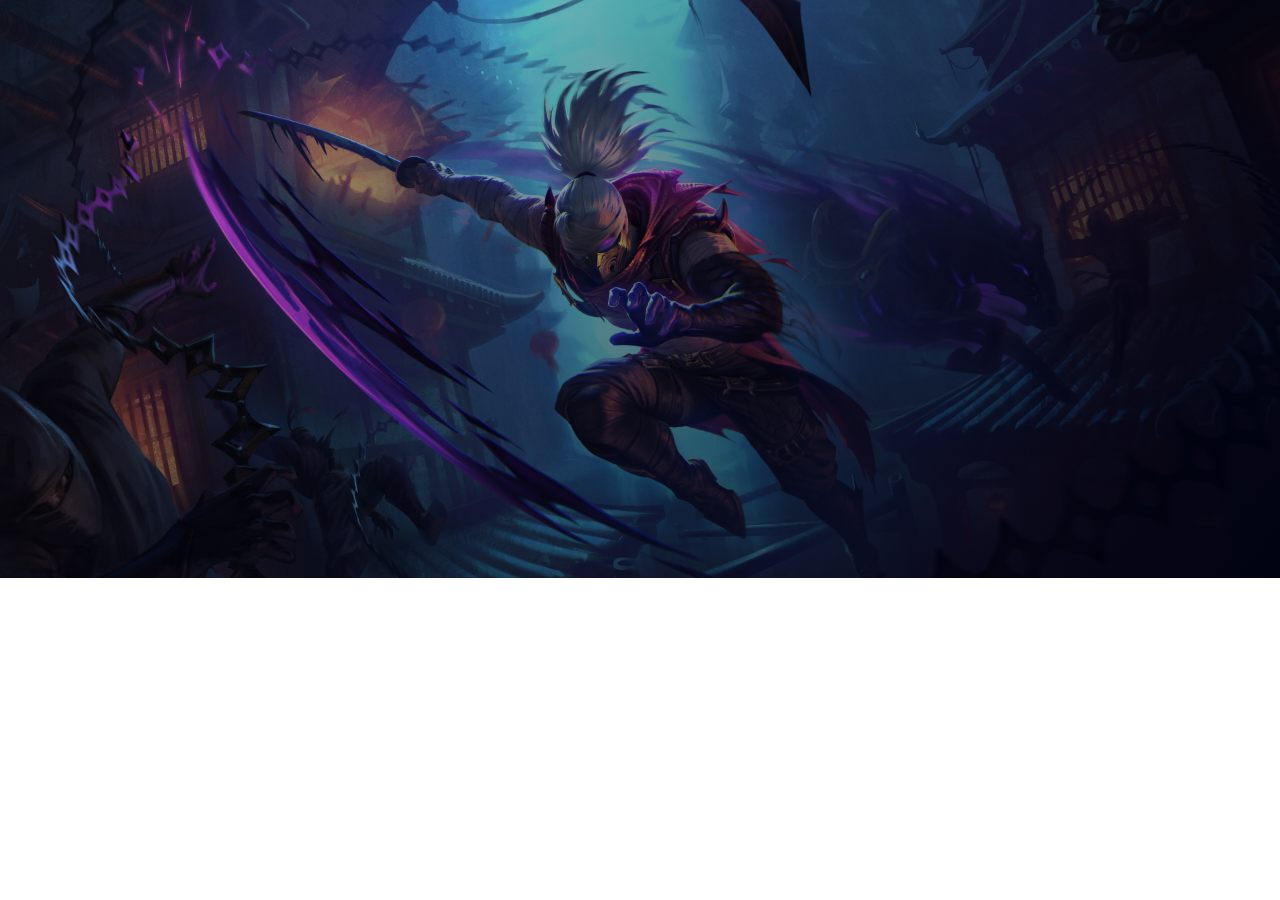
==== index.html @ 12d90f25 "First Commit" ====
<!DOCTYPE html>
<html lang="en">

<head>
    <meta charset="UTF-8">
    <meta name="viewport" content="width=device-width, initial-scale=1.0">

    <link rel="preconnect" href="https://fonts.googleapis.com">
    <link rel="preconnect" href="https://fonts.gstatic.com" crossorigin>
    <link
        href="https://fonts.googleapis.com/css2?family=Exo+2:ital,wght@0,100..900;1,100..900&family=Exo:ital,wght@0,100..900;1,100..900&display=swap"
        rel="stylesheet">

    <title>Registration</title>
    <link rel="stylesheet" href="./assets/style/style.css" />
</head>

<body>
    <div class="main">
        <div class="formBox">
            <div class="formImgBox">
                <img src="./assets/images/registrationImg.png" alt="registration Image" />
                <h1>VANGUARD</h1>
                <h2>ASSAULT</h2>
            </div>
            <div class="formCard">
                <h1>Registration</h1>
                <form id="form" onsubmit="register(event); return false;">
                    <div class="inputBox">
                        <label for="name">Full Name:</label>
                        <input type="text" id="name" value="" onkeypress="validateName(event)"
                            placeholder="Enter your Full Name" />
                        <p class="error" id="nameError">Check your Name*</p>
                    </div>
                    <div class="inputBox">
                        <label for="phone">Phone:</label>
                        <input type="tel" id="phone" onkeypress="validatePhone(event)" placeholder="Enter your Phone Number" />
                        <p class="error" id="phoneError">Check your Phone Number*</p>
                    </div>
                    <div class="inputBox">
                        <label>Gender:</label>
                        <div class="radioBox" id="radio">
                            <label class="genderLabel" for="male">Male</label>
                            <input type="radio" value="Male" id="male" name="gender" />

                            <label class="genderLabel" for="female">Female</label>
                            <input type="radio" value="Female" id="female" name="gender" />

                            <label class="genderLabel" for="other">Other</label>
                            <input type="radio" value="Other" id="other" name="gender" />
                        </div>
                        <p class="error" id="genderError">Select Gender</p>
                    </div>
                    <div class="inputBox">
                        <label for="email">Email:</label>
                        <input type="text" id="email" onkeypress="validateEmail(event)" placeholder="Enter your email" />
                        <p class="error" id="emailError">Check your Email*</p>
                    </div>
                    <div class="inputBox">
                        <label for="username">Username:</label>
                        <input type="text" id="username" onkeypress="validateUser(event)" placeholder="Enter your username" />
                        <p class="error" id="userError">Minimum length for username is 3*</p>
                    </div>
                    <div class="inputBox">
                        <label for="password">Password:</label>
                        <input type="password" id="password" onkeypress="validatePassword(event)" placeholder="Enter your password" />
                        <p class="error" id="passError"></p>
                    </div>
                    <div class="inputBox">
                        <label for="cPassword">Confirm Password:</label>
                        <input type="password" id="cPassword" onkeypress="validateCPassword(event)"  placeholder="Retype Password" />
                        <p class="error" id="cPassError"></p>
                    </div>
                    <button type="submit">Register</button>
                </form>
            </div>
        </div>

        <div class="loaderBox" id="load">
            <div class="loader"></div>
        </div>
    </div>

    <script src="./assets/script/script.js"></script>
</body>

</html>
---- assets/style/style.css ----
* {
    margin: 0;
    padding: 0;
    box-sizing: border-box;
    font-family: "Exo", sans-serif;
}

/* hide scrollbar but allow scrolling */
::-webkit-scrollbar {
    display: none;
}

:root{
    --primaryColor: #0d1423;
    --secondaryColor: #121c30;
    --tertiaryColor: #FF204E;;
    --quaternary: #ee95b0;
}

h1,h2,h3,h4,h5,h6{
    color: var(--tertiaryColor);
    font-family: "Exo 2", sans-serif;
}

/* Styles for the main container */
.main {
    background: linear-gradient(315deg, #010212, transparent), url(../images/mainBg.jpg);
    background-position: center;
    background-repeat: no-repeat;
    background-size: cover;
    display: flex;
    justify-content: center;
    align-items: center;
    width: 100%;
    padding: 20px 0;
    background-color: var(--primaryColor);
}

@keyframes topBottom {
    from{
        top: -100px;
        opacity: 0;
    }
    to{
        top: 0;
        opacity: 1;
    }
    
}

/* Styles for the form box */
.formBox {
    background-color: #0d1423e8;
    border-radius: 10px;
    box-shadow: 0 0 10px rgba(0, 0, 0, 0.1);
    display: flex;
    justify-content: space-evenly;
    width: 80%;
    overflow: hidden;
    position: relative;
    opacity: 0;
    animation: topBottom 0.8s ease-in-out normal forwards;
}

/* Styles for the form image box */
.formImgBox {
    overflow: hidden;
    position: relative;
    width: 45%;
    background-color: #0d1423;
}

@keyframes leftRight {
    from{
        left: -100px;
        opacity: 0;
    }
    to{
        left: -59px;
        opacity: 1;
    }
    
}

.formImgBox img {
    width: 130%;
    position: absolute;
    left: -100px;
    top: -6px;
    opacity: 0;
    animation: leftRight 0.8s ease-in-out 0.8s normal forwards;
}

@keyframes rightLeftTxt {
    from{
        right: -100%;
        opacity: 0;
    }
    to{
        right: 50%;
        opacity: 1;
    }
    
}

.formImgBox h1{
    position: absolute;
    font-size: 4em;
    letter-spacing: 6px;
    bottom: 50px;
    right: 50%;
    transform: translatex(50%);
    opacity: 0;
    animation: rightLeftTxt 0.8s ease-in 0.9s normal forwards;

}



.formImgBox h2{
    position: absolute;
    font-size: 2em;
    letter-spacing: 32px;
    bottom: 20px;
    right: 50%;
    color: var(--quaternary);
    opacity: 0;
    transform: translatex(53%);
        animation: rightLeftTxt 0.8s ease-in 1s normal forwards;
}

@keyframes rightLeft {
    from{
        right: -50px;
        opacity: 0;
    }
    to{
        right: 0px;
        opacity: 1;
    }
    
}

/* Styles for the form card */
.formCard {
    position: relative;
    opacity: 0;
    padding: 20px 40px;
    width: 60%;
    animation: rightLeft 0.8s ease-in-out 0.8s normal forwards;
}



/* Styles for the registration heading */
.formCard h1 {
    margin-bottom: 30px;
}

/* Styles for input boxes */
.inputBox {
    margin-bottom: 20px;
    display: flex;
    justify-content: space-between;
    align-items: center;
    position: relative;
}

.inputBox label {
    display: block;
    font-size: 0.9em;
    color: var(--quaternary);
    font-weight: 600;
}

@keyframes vibrate{
    from{
        left:-2px;
    }
    to{
        left:2px;
    }
}

/* Autocomplete in chrome changes bg color of input so giving custom css */
input:-webkit-autofill,
input:-webkit-autofill:hover, 
input:-webkit-autofill:focus, 
input:-webkit-autofill:active{
    -webkit-text-fill-color: #e5a8ba;
    box-shadow: inset 0 0 20px 20px #090f1b;
    caret-color: rgba(255, 255, 255, 0.614);
}



.inputBox input[type="text"],
.inputBox input[type="tel"],
.inputBox input[type="email"],
.inputBox input[type="password"]{
    width: 70%;
    padding: 10px;
    border: none;
    outline: none;
    background-color: #090f1b;
    color: #e5a8ba;
    position: relative;
}

.radioBox{
    width: 70%;
    align-items: center;
    padding: 5px;
    display: flex;
    position: relative;
}

/* Styles for gender labels */
.genderLabel {
    font-size: 0.8em !important;
    margin: 0 2%;
}

.inputBox input[type="radio"]{
    margin-right: 10%;
    filter: hue-rotate(126deg);
}

.error{
    position: absolute;
    font-size: 0.6em;
    color: var(--quaternary);
    right: 0px;
    bottom: -13px;
    display: none;
}



/* Styles for the submit button */
button[type="submit"] {
    display: block;
    margin-left: auto;
    margin-top: 25px;
    padding: 10px 20px;
    background-color: var(--tertiaryColor);
    font-weight: bold;
    font-family: "Exo 2", sans-serif;
    letter-spacing: 0.5px;
    color: var(--quaternary);
    border: none;
    border-radius: 5px;
    cursor: pointer;
    transition: background-color 0.3s ease;
}

button[type="submit"]:hover {
    background-color: #e90030;
}

button[type="submit"]:active{
    transform: scale(0.8);
}

.loaderBox{
    position: absolute;
    width: 100%;
    height: 100%;
    place-content: center;
    background-color: #121c30b6;
    display: none;
}

@keyframes spin {
    0% { transform: rotate(0deg); }
    100% { transform: rotate(360deg); }
  }

.loader {
    border: 5px solid var(--quaternary);
    border-radius: 50%;
    border-top: 5px solid var(--tertiaryColor);
    width: 40px;
    height: 40px;
    animation: spin 0.7s linear infinite;
  }
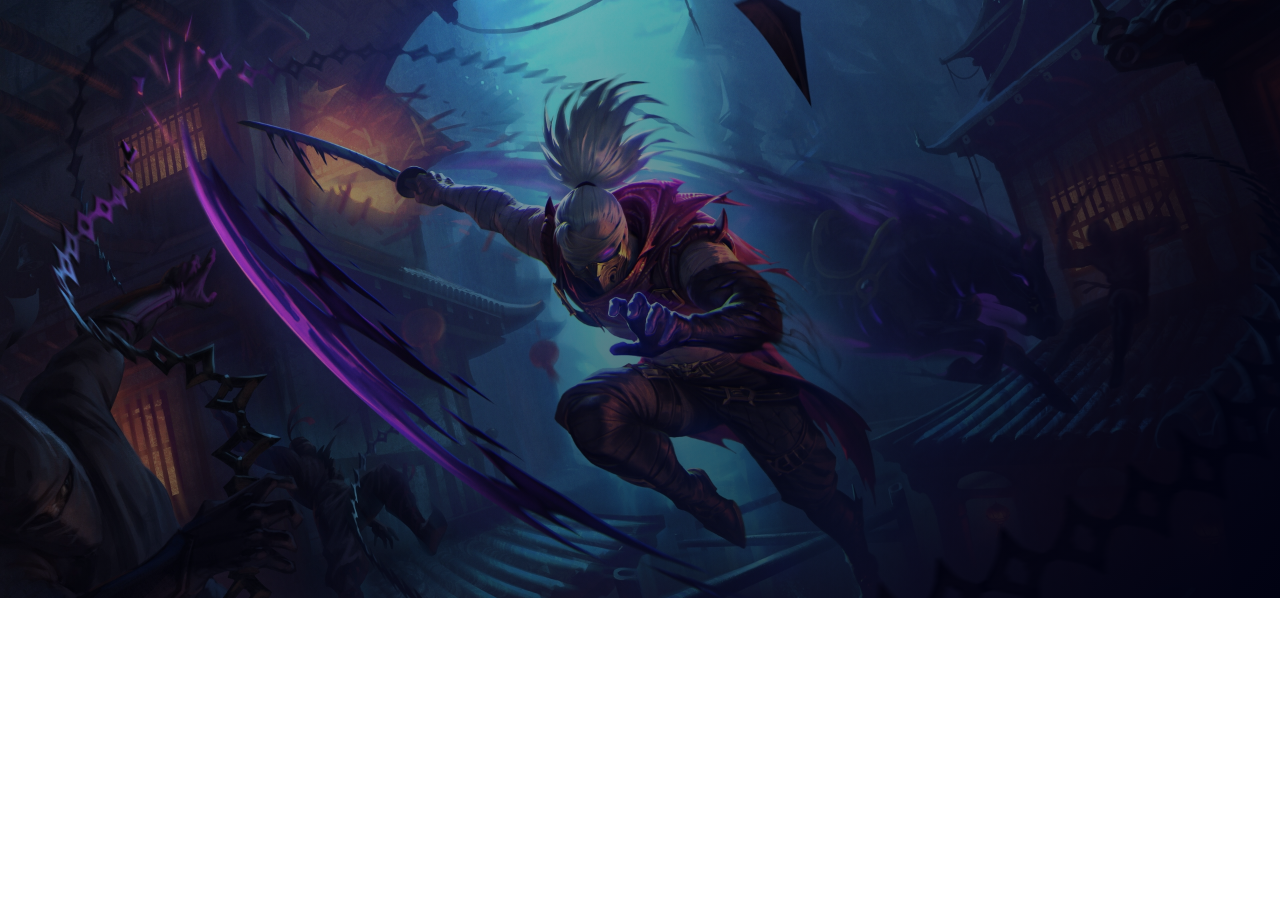
==== commit db91bfcd: "First Commit" ====
--- a/index.html
+++ b/index.html
@@ -4,6 +4,8 @@
 <head>
     <meta charset="UTF-8">
     <meta name="viewport" content="width=device-width, initial-scale=1.0">
+
+    <link rel="icon" type="image/x-icon" href="./assets/icon/valorantIcon.png"/>
 
     <link rel="preconnect" href="https://fonts.googleapis.com">
     <link rel="preconnect" href="https://fonts.gstatic.com" crossorigin>
--- a/assets/style/style.css
+++ b/assets/style/style.css
@@ -32,7 +32,7 @@
     justify-content: center;
     align-items: center;
     width: 100%;
-    padding: 20px 0;
+    padding: 30px 0;
     background-color: var(--primaryColor);
 }
 
